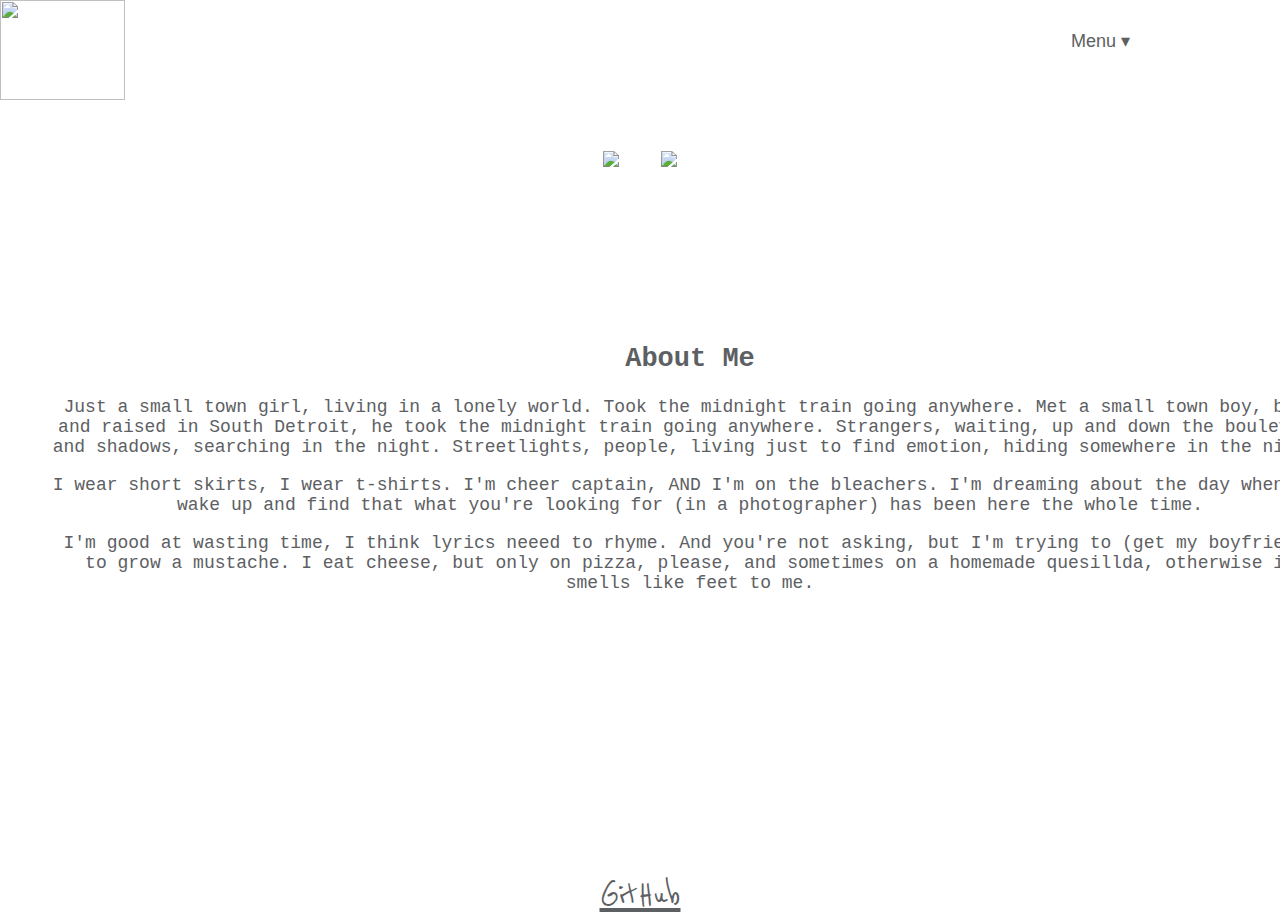
==== about.html @ e8c71dc9 "finalcommit" ====
<!DOCTYPE html>
<html lang='en'>
  <head>
    <meta charset='UTF-8'/>
    <title>Raya's Photos</title>
    <link href="https://fonts.googleapis.com/css2?family=Reenie+Beanie&display=swap" rel="stylesheet">
    <link href='about.css' rel='stylesheet'/>
  </head>
  <body>
    <div class='header-container'>
      <div class='header'>
        <div><img class='logo'src='/Users/raywray/Desktop/CS 260 Projects/Lab1/images/logo.png'/></div>
        <ul class='menu'>
          <li class='dropdown'><span>Menu ▾</span>
            <ul class='features-menu'>           <!-- Start of submenu -->
              <li><a href='/Users/raywray/Desktop/CS 260 Projects/Lab1/index.html'>Home</a></li>
              <li><a href='/Users/raywray/Desktop/CS 260 Projects/Lab1/portfolio.html'>Portfolio</a></li>
              <li><a href='/Users/raywray/Desktop/CS 260 Projects/Lab1/reviews.html'>Reviews</a></li>
              <li><a href="/Users/raywray/Desktop/CS 260 Projects/Lab1/about.html">About</a></li>
            </ul>                                <!-- End of submenu -->
          </li>
        </ul>
      </div>
    </div>

    <div class='photo-grid-container'>
      <div class='photo-grid'>
          <div><img class='photo-grid-item' src='/Users/raywray/Desktop/CS 260 Projects/Lab1/images/alibeckyraya.jpeg'/>
        </div>
          <div><img class='photo-grid-item' src='/Users/raywray/Desktop/CS 260 Projects/Lab1/images/IMG_7340_Original.jpeg'/>
        </div>
      </div>
    </div>

    <div class='white-space'></div>

    <div class='text-container'>
      <div class='text'>
        <h2>About Me</h2>
        <p>Just a small town girl, living in a lonely world. Took the midnight train
          going anywhere. Met a small town boy, born and raised in South Detroit,
          he took the midnight train going anywhere. Strangers, waiting, up and down the
          boulevard and shadows, searching in the night. Streetlights, people, living just
          to find emotion, hiding somewhere in the night.</p>
          <p>I wear short skirts, I wear t-shirts. I'm cheer captain, AND I'm on the bleachers.
            I'm dreaming about the day when you wake up and find that what you're looking for
            (in a photographer) has been here the whole time.</p>
          <p>I'm good at wasting time, I think lyrics neeed to rhyme. And you're not asking,
            but I'm trying to (get my boyfriend) to grow a mustache. I eat cheese, but only on
            pizza, please, and sometimes on a homemade quesillda, otherwise it smells
            like feet to me.</p>
          </div>
        </div>

    <div class='footer-container'>
      <div class='footer'><a href="https://github.com/raywray/Lab1.git"><u>GitHub</u></a></div>
    </div>

  </body>
</html>
---- about.css ----
body {
  box-sizing: border-box;
  padding: 0;
  margin: 0;
}
.header-container {
  height: 150px;
  font-size: 18px;
  font-family: sans-serif;
  color: #5D6063;
  /*border: 1px solid #FF0000;*/
}

a:link,
a:visited {
  color: #5D6063;
  text-decoration: none;
}
a:hover {
  text-decoration: underline;
}

.header {
  position: fixed;
  display: flex;
  justify-content: space-between;

  width: 100%;
  height: 100px;
  padding: 0px;
  background: #FFFFFF;
  /*border: 1px solid #9400D3;*/
}

.menu {
  margin-top: 30px;
  margin-right: 150px;
}

.menu > li {
  display: inline;
  margin-right: 50px;
}

.menu > li:last-of-type {
  margin-right: 0;
}

.dropdown:hover  .features-menu {
  display: flex;
  flex-direction: column;
  background: #DEE2E3;
  border-radius: 5px;
  padding-top: 60px;

  position: absolute;
  top: -25px;
  left: -30px;
  z-index: 1;
}

.features-menu li {
  list-style: none;
  border-bottom: 1px solid #000000;

  padding: 0 40px 10px 20px;
  margin: 10px;
}

.features-menu li:last-of-type {
  border-bottom: none;
}

.dropdown {
  position: relative;
}

.dropdown > span {
  z-index: 2;
  position: relative;  /* This is important! */
  cursor: pointer;
}

.features-menu {                    /* Add this as a new rule */
  display: none;
}

.logo {
  width: 125px;
  height: 100px;
}

.footer-container {
  display: flex;
  justify-content: flex-end;
}

.footer {
  height: 50px;
  flex: 1;
  text-align: center;
  font-size: 40px;
  font-family: 'Reenie Beanie', cursive;

}

.photo-grid-container {
  display: flex;
  justify-content: center;
  /*border: 1px solid #008080;*/
}

.photo-grid {
  width: 900px;
  display: flex;
  justify-content: center;
  flex-wrap: nowrap;
  flex-direction: row;
  align-items: center;
  /*border: 1px solid #008080;*/
}

.photo-grid-item {
  border: 1px solid #fff;
  width: auto;
  height: 500px;
  margin-right: 20px;
  margin-left: 20px;
  /*border: 1px solid #FF0000;*/
}

.white-space {
  background-color: #FFFFFF;
  width: 25px;
  height: 100px;
}

.text-container {
  height: 500px;
  width: 100%;
  padding: 50px;
  text-align: center;
  justify-content: center;
}

.text {
  width: 100%;
  font-size: 18px;
  color: #5D6063;
  font-family: monospace;
  height: 100%
  padding: 100px;
}
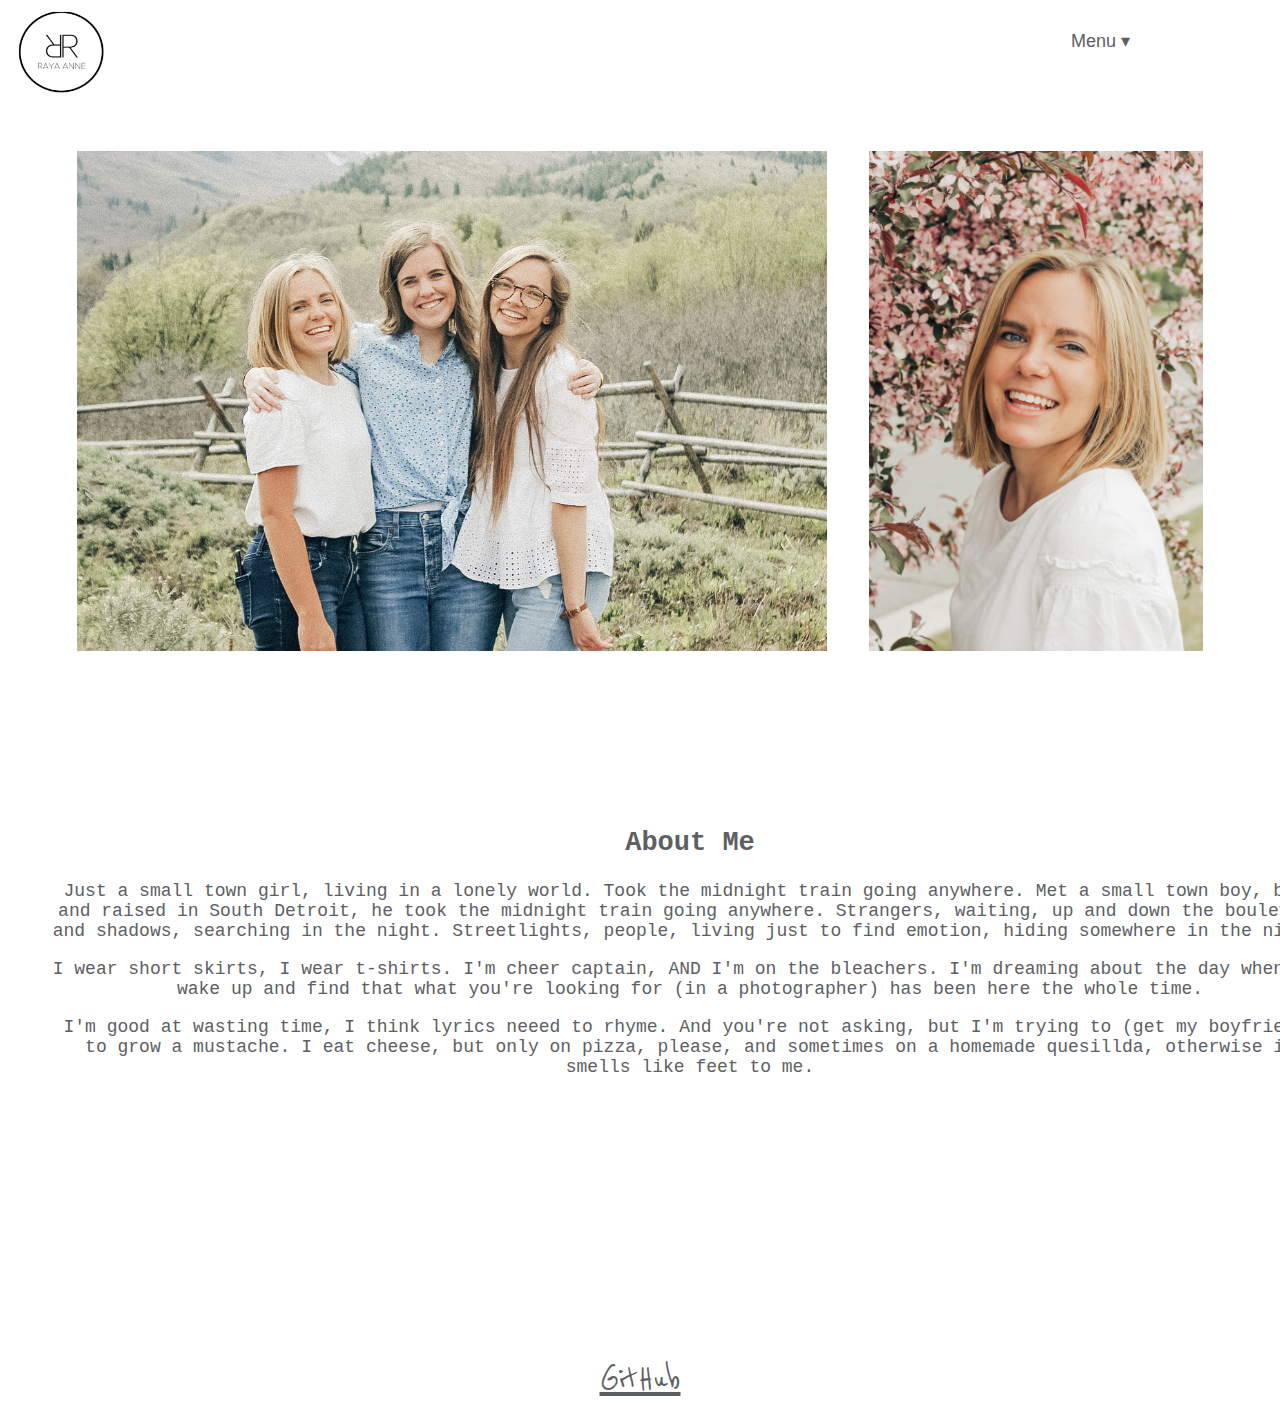
==== commit 23da535b: "thisisit" ====
--- a/about.html
+++ b/about.html
@@ -9,14 +9,14 @@
   <body>
     <div class='header-container'>
       <div class='header'>
-        <div><img class='logo'src='/Users/raywray/Desktop/CS 260 Projects/Lab1/images/logo.png'/></div>
+        <div><img class='logo'src='images/logo.png'/></div>
         <ul class='menu'>
           <li class='dropdown'><span>Menu ▾</span>
             <ul class='features-menu'>           <!-- Start of submenu -->
-              <li><a href='/Users/raywray/Desktop/CS 260 Projects/Lab1/index.html'>Home</a></li>
-              <li><a href='/Users/raywray/Desktop/CS 260 Projects/Lab1/portfolio.html'>Portfolio</a></li>
-              <li><a href='/Users/raywray/Desktop/CS 260 Projects/Lab1/reviews.html'>Reviews</a></li>
-              <li><a href="/Users/raywray/Desktop/CS 260 Projects/Lab1/about.html">About</a></li>
+              <li><a href='index.html'>Home</a></li>
+              <li><a href='portfolio.html'>Portfolio</a></li>
+              <li><a href='reviews.html'>Reviews</a></li>
+              <li><a href='about.html'>About</a></li>
             </ul>                                <!-- End of submenu -->
           </li>
         </ul>
@@ -25,9 +25,9 @@
 
     <div class='photo-grid-container'>
       <div class='photo-grid'>
-          <div><img class='photo-grid-item' src='/Users/raywray/Desktop/CS 260 Projects/Lab1/images/alibeckyraya.jpeg'/>
+          <div><img class='photo-grid-item' src='images/alibeckyraya.jpeg'/>
         </div>
-          <div><img class='photo-grid-item' src='/Users/raywray/Desktop/CS 260 Projects/Lab1/images/IMG_7340_Original.jpeg'/>
+          <div><img class='photo-grid-item' src='images/IMG_7340_Original.jpeg'/>
         </div>
       </div>
     </div>
